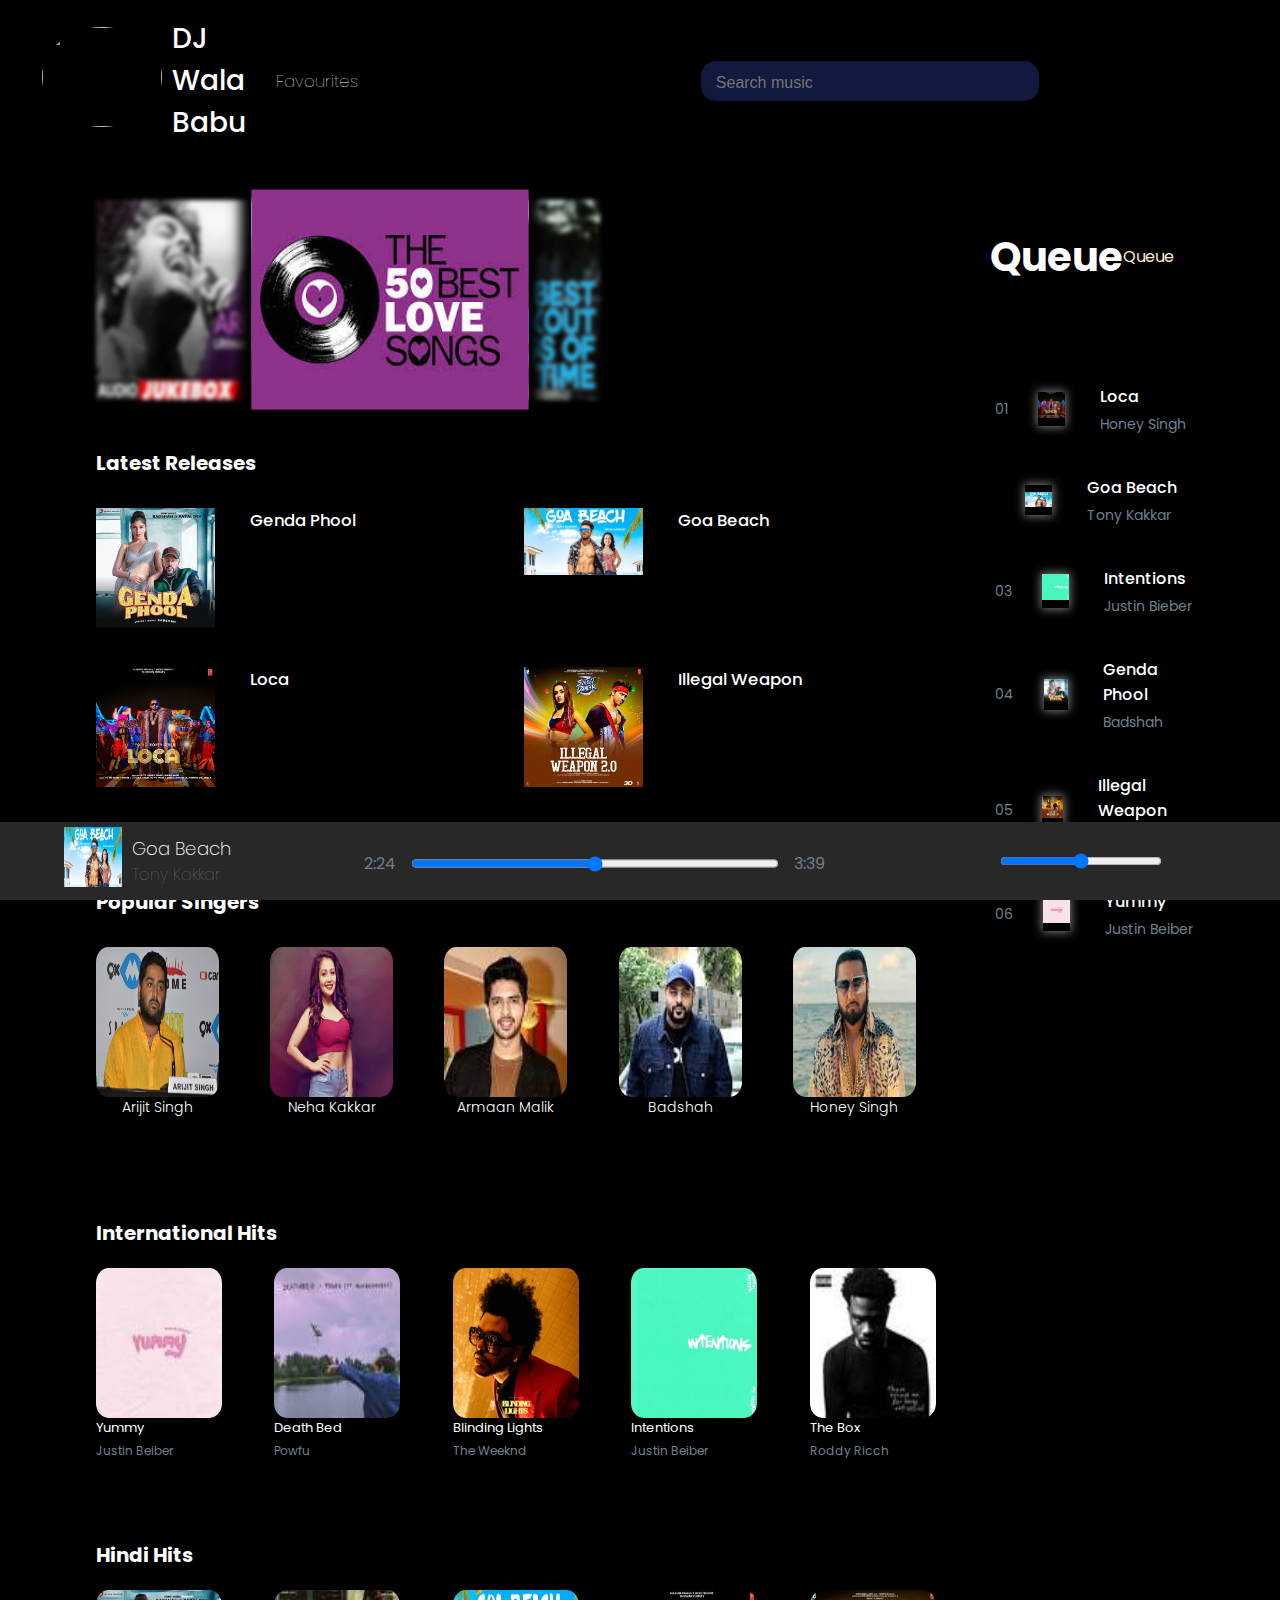
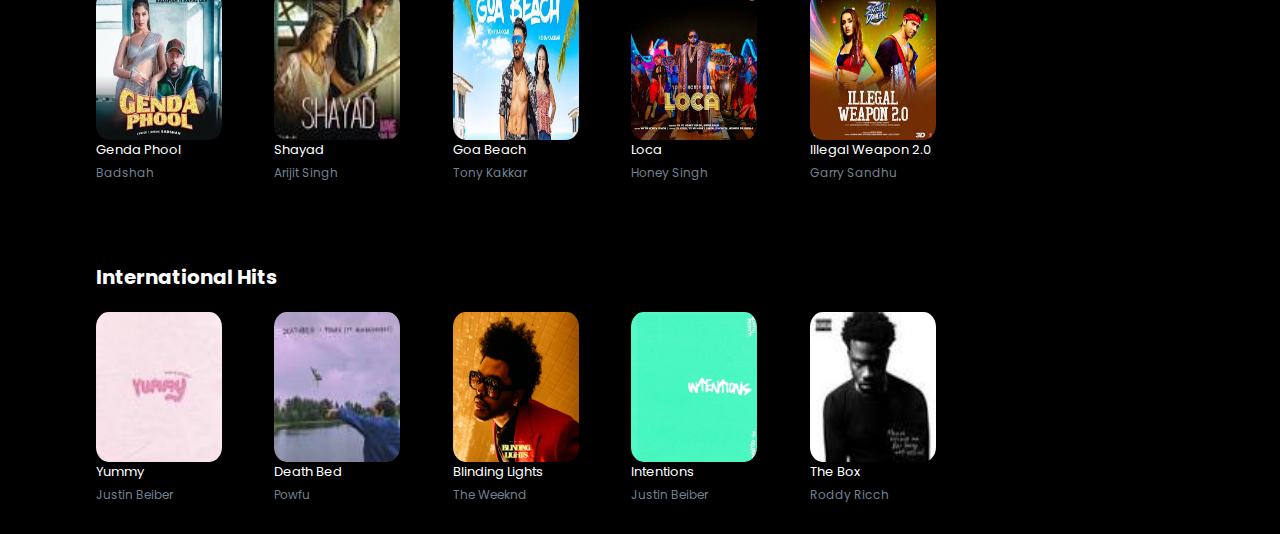
==== index.html @ 00a58b35 "first commit" ====
<!DOCTYPE html>
<html lang="en">

<head>

    <title>DJ Wala Babu</title>
    <link rel="stylesheet" href="style.css">
    <link href="https://fonts.googleapis.com/css2?family=Poppins&display=swap" rel="stylesheet">

</head>

<body>

    <header>

        <nav id="nav">
            <div class="navDiv">
                <div class="logo">
                    <a href="index.html">
                        <div>
                            <img id="logoImage" src="images/music_player_logo.jpg">
                        </div>
                    </a>
                    <h3 id="logoName">DJ Wala Babu</h3>
                    <h5 id="fav">Favourites</h5>
                </div>

                <div id="search">
                    <div id="searchDiv">
                        <input id="searchBar" placeholder="Search music" type="text">
                        <span id="searchButton"><i class="fas fa-search"></i></span>
                    </div>
                    <span class="notify"><i class="fas fa-bell"></i></span>
                    <label class="labelMenu" for="menuCheckBox">
                        <div id="menuButton">
                            <i class="fas fa-bars"></i>
                        </div>
                    </label>
                </div>
            </div>
        </nav>
    </header>

    <main class="main">
        <div class="main-content">
            <div class="image margin-bottom-80px">
                <div class="img1 imgPosition">
                    <img class="imgSize" src="images/arijitsinghsongs.jpg">
                </div>
                <div class="img3 imgPosition">
                    <img class="imgSize" src="images/workoutsongs.jpg">
                </div>
                <div class="img2 imgPosition">
                    <img class="imgSize" src="images/lovesongs.jpg">
                </div>
            </div>
            <section class="latestSongs margin-bottom-80px">
                <div class="sectionHeading">
                    <h4>Latest Releases</h4>
                </div>
                <div class="latestSongsDiv">
                    <div class="latestSongsReleased">
                        <div class="latestSongsImage">
                            <img class="latestImage" src="images/gendaphool.jpg">
                            <i class="fas fa-play"></i>
                        </div>
                        <div class="songDetails">
                            <h5>Genda Phool</h5>
                        </div>
                        <div class="util">
                            <div class="utilPlay">
                                <span><i class="fas fa-ellipsis-h"></i></span>
                                <div class="flap">
                                    <a><i class="fas fa-play"></i> &nbsp; Play Now</a>
                                    <hr>
                                    <a><i class="fas fa-plus"></i> &nbsp; Add to queue</a>
                                    <hr>
                                    <a> <i class="far fa-heart"></i> &nbsp; Add to Favourites</a>
                                    <hr>
                                    <a> <i class="fas fa-info-circle"></i> &nbsp; Get Info</a>
                                </div>
                            </div>
                        </div>
                    </div>
                    <div class="latestSongsReleased">
                        <div class="latestSongsImage">
                            <img class="latestImage" src="images/goabeach.jpg">
                            <i class="fas fa-play"></i>
                        </div>
                        <div class="songDetails">
                            <h5>Goa Beach</h5>
                        </div>
                        <div class="util">
                            <div class="utilPlay">
                                <span><i class="fas fa-ellipsis-h"></i></span>
                                <div class="flap">
                                    <a><i class="fas fa-play"></i> &nbsp; Play Now</a>
                                    <hr>
                                    <a><i class="fas fa-plus"></i> &nbsp; Add to queue</a>
                                    <hr>
                                    <a> <i class="far fa-heart"></i> &nbsp; Add to Favourites</a>
                                    <hr>
                                    <a> <i class="fas fa-info-circle"></i> &nbsp; Get Info</a>
                                </div>
                            </div>
                        </div>
                    </div>
                    <div class="latestSongsReleased">
                        <div class="latestSongsImage">
                            <img class="latestImage" src="images/loca.jpg">
                            <i class="fas fa-play"></i>
                        </div>
                        <div class=" songDetails">
                            <h5>Loca</h5>
                        </div>
                        <div class="util">
                            <div class="utilPlay">
                                <span><i class="fas fa-ellipsis-h"></i></span>
                                <div class="flap">
                                    <a><i class="fas fa-play"></i> &nbsp; Play Now</a>
                                    <hr>
                                    <a><i class="fas fa-plus"></i> &nbsp; Add to queue</a>
                                    <hr>
                                    <a> <i class="far fa-heart"></i> &nbsp; Add to Favourites</a>
                                    <hr>
                                    <a> <i class="fas fa-info-circle"></i> &nbsp; Get Info</a>
                                </div>
                            </div>
                        </div>
                    </div>
                    <div class="latestSongsReleased">
                        <div class="latestSongsImage">
                            <img class="latestImage" src="images/illegalweapon.jpg">
                            <i class="fas fa-play"></i>
                        </div>
                        <div class="songDetails">
                            <h5>Illegal Weapon</h5>
                        </div>
                        <div class="util">
                            <div class="utilPlay">
                                <span><i class="fas fa-ellipsis-h"></i></span>
                                <div class="flap">
                                    <a><i class="fas fa-play"></i> &nbsp; Play Now</a>
                                    <hr>
                                    <a><i class="fas fa-plus"></i> &nbsp; Add to queue</a>
                                    <hr>
                                    <a> <i class="far fa-heart"></i> &nbsp; Add to Favourites</a>
                                    <hr>
                                    <a> <i class="fas fa-info-circle"></i> &nbsp; Get Info</a>
                                </div>
                            </div>
                        </div>
                    </div>
                </div>
            </section>

            <section>
                <div class="sectionHeading">
                    <h4>Popular Singers</h4>
                </div>
                <div class="singerDiv margin-bottom-80px">

                    <div class="singer">
                        <a href="singer.html">
                            <div class="singerImgDiv">
                                <img class="singerimg" src="images/arijitsingh.jpg">
                            </div>
                            <div class="singerName">
                                <h5>Arijit Singh</h5>
                            </div>
                        </a>
                    </div>


                    <div class="singer">
                        <a href="singer.html">
                            <div class="singerImgDiv">
                                <img class="singerimg" src="images/nehakakkar.jpg">
                            </div>
                            <div class="singerName">
                                <h5>Neha Kakkar</h5>
                            </div>
                        </a>
                    </div>

                    <div class="singer">
                        <a href="singer.html">
                            <div class="singerImgDiv">
                                <img class="singerimg" src="images/armaanmalik.jpg">
                            </div>
                            <div class="singerName">
                                <h5>Armaan Malik</h5>
                            </div>
                        </a>
                    </div>

                    <div class="singer">
                        <a href="singer.html">
                            <div class="singerImgDiv">
                                <img class="singerimg" src="images/badshah.jpg">
                            </div>
                            <div class="singerName">
                                <h5>Badshah</h5>
                            </div>
                        </a>
                    </div>

                    <div class="singer">
                        <a href="singer.html">
                            <div class="singerImgDiv">
                                <img class="singerimg" src="images/honeysingh.jpg">
                            </div>
                            <div class="singerName">
                                <h5>Honey Singh</h5>
                            </div>
                        </a>
                    </div>
                </div>
            </section>

            <section class="latestContent margin-bottom-80px">
                <div class="sectionHeading">
                    <h4>International Hits</h4>
                </div>

                <div class="engDiv">
                    <div class="songs">
                        <div class="songsImageClass">
                            <img class="songsImage" src="images/yummy.jpg">
                            <i class="fas fa-play"></i>
                        </div>
                        <div class="songDetail">
                            <h5>Yummy</h5>
                            <p>Justin Beiber</p>
                        </div>
                    </div>

                    <div class="songs">
                        <div class="songsImageClass">
                            <img class="songsImage" src="images/deathbed.jpg">
                            <i class="fas fa-play"></i>
                        </div>
                        <div class="songDetail">
                            <h5>Death Bed</h5>
                            <p>Powfu</p>
                        </div>
                    </div>

                    <div class="songs">
                        <div class="songsImageClass">
                            <img class="songsImage" src="images/blinding.jpg">
                            <i class="fas fa-play"></i>
                        </div>
                        <div class="songDetail">
                            <h5>Blinding Lights</h5>
                            <p>The Weeknd</p>
                        </div>
                    </div>

                    <div class="songs">
                        <div class="songsImageClass">
                            <img class="songsImage" src="images/intentions.jpg">
                            <i class="fas fa-play"></i>
                        </div>
                        <div class="songDetail">
                            <h5>Intentions</h5>
                            <p>Justin Beiber</p>
                        </div>
                    </div>

                    <div class="songs">
                        <div class="songsImageClass">
                            <img class="songsImage" src="images/thebox.jpg">
                            <i class="fas fa-play"></i>
                        </div>
                        <div class="songDetail">
                            <h5>The Box</h5>
                            <p>Roddy Ricch</p>
                        </div>
                    </div>
                </div>

            </section>

            <section class="latestContent margin-bottom-80px">
                <div class="sectionHeading">
                    <h4>Hindi Hits</h4>
                </div>

                <div class="engDiv">

                    <div class="songs">
                        <div class="songsImageClass">
                            <img class="songsImage" src="images/gendaphool.jpg">
                            <i class="fas fa-play"></i>
                        </div>
                        <div class="songDetail">
                            <h5>Genda Phool</h5>
                            <p>Badshah</p>
                        </div>
                    </div>

                    <div class="songs">
                        <div class="songsImageClass">
                            <img class="songsImage" src="images/shayad.jpg">
                            <i class="fas fa-play"></i>
                        </div>
                        <div class="songDetail">
                            <h5>Shayad</h5>
                            <p>Arijit Singh</p>
                        </div>
                    </div>

                    <div class="songs">
                        <div class="songsImageClass">
                            <img class="songsImage" src="images/goabeach.jpg">
                            <i class="fas fa-play"></i>
                        </div>
                        <div class="songDetail">
                            <h5>Goa Beach</h5>
                            <p>Tony Kakkar</p>
                        </div>
                    </div>

                    <div class="songs">
                        <div class="songsImageClass">
                            <img class="songsImage" src="images/loca.jpg">
                            <i class="fas fa-play"></i>
                        </div>
                        <div class="songDetail">
                            <h5>Loca</h5>
                            <p>Honey Singh</p>
                        </div>
                    </div>

                    <div class="songs">
                        <div class="songsImageClass">
                            <img class="songsImage" src="images/illegalweapon.jpg">
                            <i class="fas fa-play"></i>
                        </div>
                        <div class="songDetail">
                            <h5>Illegal  Weapon 2.0</h5>
                            <p>Garry Sandhu</p>
                        </div>
                    </div>
                </div>

            </section>

            <section class="latestContent">
                <div class="sectionHeading">
                    <h4>International Hits</h4>
                </div>

                <div class="engDiv">
                    <div class="songs">
                        <div class="songsImageClass">
                            <img class="songsImage" src="images/yummy.jpg">
                            <i class="fas fa-play"></i>
                        </div>
                        <div class="songDetail">
                            <h5>Yummy</h5>
                            <p>Justin Beiber</p>
                        </div>
                    </div>

                    <div class="songs">
                        <div class="songsImageClass">
                            <img class="songsImage" src="images/deathbed.jpg">
                            <i class="fas fa-play"></i>
                        </div>
                        <div class="songDetail">
                            <h5>Death Bed</h5>
                            <p>Powfu</p>
                        </div>
                    </div>

                    <div class="songs">
                        <div class="songsImageClass">
                            <img class="songsImage" src="images/blinding.jpg">
                            <i class="fas fa-play"></i>
                        </div>
                        <div class="songDetail">
                            <h5>Blinding Lights</h5>
                            <p>The Weeknd</p>
                        </div>
                    </div>

                    <div class="songs">
                        <div class="songsImageClass">
                            <img class="songsImage" src="images/intentions.jpg">
                            <i class="fas fa-play"></i>
                        </div>
                        <div class="songDetail">
                            <h5>Intentions</h5>
                            <p>Justin Beiber</p>
                        </div>
                    </div>

                    <div class="songs">
                        <div class="songsImageClass">
                            <img class="songsImage" src="images/thebox.jpg">
                            <i class="fas fa-play"></i>
                        </div>
                        <div class="songDetail">
                            <h5>The Box</h5>
                            <p>Roddy Ricch</p>
                        </div>
                    </div>
                </div>

            </section>

        </div>

        <aside class="queue">
            <div class="queueHead">
                <h1>Queue</h1>
                <div class="qClass">
                    <p>Queue <i class="fas fa-chevron-down"></i></p>
                    <div class="qBody">
                        <div>
                            <i class="fas fa-play"></i>
                            <span>Playlist</span>
                        </div>
                        <hr>
                        <div>
                            <i class="fas fa-heart"></i>
                            <span>Favourite Songs</span>
                        </div>
                    </div>
                </div>
            </div>

            <div class="songList">

                <div class="qSong">
                    <p class="num">01</p>
                    <div class="qImgBox">
                        <img class="qImage" src="images/loca.jpg">
                    </div>
                    <div class="qSongDetail">
                        <h4>Loca</h4>
                        <p>Honey Singh</p>
                    </div>
                    <div class="fav-icon">
                        <i class="far fa-heart"></i>
                    </div>
                </div>

                <div class="qSong">
                    <p class="num"><i class="fas fa-play-circle"></i></p>
                    <div class="qImgBox">
                        <img class="qImage" src="images/goabeach.jpg">
                    </div>
                    <div class="qSongDetail">
                        <h4>Goa Beach</h4>
                        <p>Tony Kakkar</p>
                    </div>
                    <div class="fav-icon">
                        <i class="far fa-heart"></i>
                    </div>
                </div>

                <div class="qSong">
                    <p class="num">03</p>
                    <div class="qImgBox">
                        <img class="qImage" src="images/intentions.jpg">
                    </div>
                    <div class="qSongDetail">
                        <h4>Intentions</h4>
                        <p>Justin Bieber</p>
                    </div>
                    <div class="fav-icon">
                        <i class="far fa-heart"></i>
                    </div>
                </div>

                <div class="qSong">
                    <p class="num">04</p>
                    <div class="qImgBox">
                        <img class="qImage" src="images/gendaphool.jpg">
                    </div>
                    <div class="qSongDetail">
                        <h4>Genda Phool</h4>
                        <p>Badshah</p>
                    </div>
                    <div class="fav-icon">
                        <i class="far fa-heart"></i>
                    </div>
                </div>

                <div class="qSong">
                    <p class="num">05</p>
                    <div class="qImgBox">
                        <img class="qImage" src="images/illegalweapon.jpg">
                    </div>
                    <div class="qSongDetail">
                        <h4>Illegal Weapon</h4>
                        <p>Garry Sandhu</p>
                    </div>
                    <div class="fav-icon">
                        <i class="far fa-heart"></i>
                    </div>
                </div>

                <div class="qSong">
                    <p class="num">06</p>
                    <div class="qImgBox">
                        <img class="qImage" src="images/yummy.jpg">
                    </div>
                    <div class="qSongDetail">
                        <h4>Yummy</h4>
                        <p>Justin Beiber</p>
                    </div>
                    <div class="fav-icon">
                        <i class="far fa-heart"></i>
                    </div>
                </div>

        </aside>

    </main>

    <footer class="playBar">
        <div class="footer">
            <div class="playing">
                <div class="playingImg">
                    <img class="playingImage" src="images/goabeach.jpg">
                </div>
                <div class="playingDetails">
                    <h4>Goa Beach</h4>
                    <p>Tony Kakkar</p>
                </div>
                <div class="fav-icon-bar">
                    <i class="far fa-heart"></i>
                    <i class="fas fa-ban"></i>
                </div>
            </div>

            <div class="controls">
                <div class="fButton">
                    <div class="iconSize" id="  shuffle">
                        <i class="fas fa-random"></i>
                    </div>
                    <div class="iconSize" id="previous">
                        <i class="fas fa-backward"></i>
                    </div>
                    <input type="checkbox" id="play-pause">
                    <label for="play-pause">
                        <div id="play">
                            <i class="fas fa-play"></i>
                        </div>
                        <div id="pause">
                            <i class="fas fa-pause"></i>
                        </div>
                    </label>
                    <div class="iconSize" id="next">
                        <i class="fas fa-forward"></i>
                    </div>
                    <div class="iconSize" id="repeat">
                        <i class="fas fa-redo"></i>
                    </div>
                </div>
                <div class="progress">
                    <p>2:24</p>
                    <input type="range">
                    <p>3:39</p>
                </div>
            </div>

            <div class="sound">
                <div id="queue">
                    <i class="fas fa-bars"></i>
                </div>
                <div id="vDown">
                    <i class="fas fa-volume-down"></i>
                </div>
                <input class="vControl" type="range">
                <div id="vUp">
                    <i class="fas fa-volume-up"></i>
                </div>

            </div>

            <div class="qOpen">
                <label for="qCheckBox">
                    <span>Queue</span>
                    <i class="fas fa-arrows-alt-v"></i>
                </label>
            </div>
        </div>
        <input id="qCheckBox" type="checkbox">
        <div class="qBottom">

            <div class="songList">

                <div class="nowPlaying qSong">
                    <div class="qImgBox">
                        <img class="qImage" src="images/goabeach.jpg">
                    </div>
                    <div class="qSongDetail">
                        <h4>Goa Beach</h4>
                        <p>Tony Kakkar</p>
                    </div>
                    <div class="fav-icon">
                        <i class=" playing-icon fas fa-play-circle"></i>
                        <i class="far fa-heart"></i>
                    </div>
                </div>

                <div class="qSong">
                    <div class="qImgBox">
                        <img class="qImage" src="images/blinding.jpg">
                    </div>
                    <div class="qSongDetail">
                        <h4>Blinding Lights</h4>
                        <p>Weekend</p>
                    </div>
                    <div class="favIcon">
                        <i class="far fa-heart"></i>
                    </div>
                </div>

                <div class="qSong">
                    <div class="qImgBox">
                        <img class="qImage" src="images/loca.jpg">
                    </div>
                    <div class="qSongDetail">
                        <h4>Loca</h4>
                        <p>Honey Singh</p>
                    </div>
                    <div class="favIcon">
                        <i class="far fa-heart"></i>
                    </div>
                </div>
                <div class="qSong">
                    <div class="qImgBox">
                        <img class="qImage" src="images/intentions.jpg">
                    </div>
                    <div class="qSongDetail">
                        <h4>Intentions</h4>
                        <p>Justin Beiber</p>
                    </div>
                    <div class="favIcon">
                        <i class="far fa-heart"></i>
                    </div>
                </div>
            </div>
        </div>
    </footer>
    <script src="https://kit.fontawesome.com/c2e4f2d141.js" crossorigin="anonymous"></script>
</body>

</html>
---- style.css ----
html{
    font-size: 20px;
}

body
{
    margin: 0px;
    margin-bottom: 30px;
    padding: 0px;
    background-color: black;
    color: white;
    font-family: 'Poppins', sans-serif;
    display: flex;
    flex-direction: column;
    align-items: center;
}

.margin-bottom-80px{
    margin-bottom: 80px;
}

section{
    width: 95%;
}

.sectionHeading h4{
    margin: 0px;
}

.sectionHeading{
    margin: 10px;
    margin-left: 0px;
}

#nav
{
    align-items: center;
    padding: 10px;
    padding-right: 0px;
    display: flex;
    width: 100%;
    z-index: 20;
    background-color: black;
    position: fixed;
    top: -20px;
    right: 0px;
    left: 0px;
    flex-direction: column;
    justify-content: flex-start;
    
}

#menuButton{
    display: none;
    margin-left: auto;
    margin-right: 5px;
    font-size: 1.2em;
}

.navDiv{
    width: 95%;
    display: flex;
    flex-direction: row;
    justify-content: flex-start;
}

.menuDrop{
    width: 95%;
    display: flex;
    flex-direction: column;
    align-items: flex-end;
    transition: all 0.5s ease-in-out;
    margin-right: 5px;
    overflow: hidden;
    max-height: 0px;
}

.labelMenu{
    margin-right: 10px;
}

#menuCheckBox{
    display: none;
}

.logo{
    width: 20%;
    display: flex;
    flex-direction: row;
    justify-content: flex-start;
    align-items: center;
    
}

#logoImage{
    border-radius: 50%;
    width: 120px;
    height: 100px;
}

#logoName{
    margin-left: 10px ;
    font-weight: 500;
    font-size: 1.4em;
}

#fav{
    margin-left: 30px;
    font-weight: 100;
}

#search{
    width: 45%;
    display: flex;
    align-items: center;
    margin-left: auto;
    margin-right: 10px;
    justify-content: space-between;
}

#searchDiv{
    position: relative;
    background-color: rgb(17, 25, 63);
    padding: 5px;
    width: 60%;
    height: 30px;
    border-radius: 15px;
}

#searchBar{
    margin-left: 8px;
    outline: none;
    background-color: rgb(17, 25, 63);
    width: 90%;
    border: 0px;
    color: white;
    font-size: 0.8em;
    height: 100%;
}

#search-btn{
    position: absolute;
    top: 8px;
    right: 5px;
    margin-left: auto;
    font-size: 1.1em;
}

.notify{ 
    font-size: 1.3em;
    color: white;
}

#profile{
    border-radius: 50%;
    width: 60px;
    height: 60px;
}

.main{
    display: flex;
    flex-direction: row;
    margin-top: 200px;
    width: 85%;
}

.content{
    display: flex;
    flex-direction: column;
    width: 70%;
    display: flex;
    flex-direction: column;
}

.image{
    margin-bottom: 40px;
    display: flex;
    width: 95%;
    position: relative;
}

.imgPosition{
    width: 30%;
    height: 30;
}

.imgSize{
    width: 100%;
    height: 200px;
}

.img1{
    filter: blur(2px);
    -webkit-filter: blur(2px);
    transition: all 0.4s ease-in-out;
}

.img1:hover{
    box-shadow: 0px 0px 10px 10px black;
    filter: blur(0px);
    -webkit-filter: blur(0px);
    z-index: 2;
    transform: scale(1.2);
}

.img2{
    box-shadow: 0px 0px 10px 10px black;
    transform: scale(1.1);
    z-index: 1;
    position: absolute;
    left: 20%;
    transition: all 0.4s ease-in-out;
    box-shadow: 1px;
}

.img2:hover{
    transform: scale(1.2);   
}

.img3{
    filter: blur(2px);
    -webkit-filter: blur(2px);
    transition: all 0.4s ease-in-out;
}

.img3:hover{
    box-shadow: 0px 0px 10px 10px black;
    filter: blur(0px);
    -webkit-filter: blur(0px);
    z-index: 2;
    transform: scale(1.2);
}

.img3:hover ~ .img2{
    box-shadow: 0px 0px 0px 0px black;
    filter: blur(2px);
    -webkit-filter: blur(2px);
    transform: scale(1);
}

.img1:hover ~ .img2{
    box-shadow: 0px 0px 0px 0px black;
    filter: blur(2px);
    -webkit-filter: blur(2px);
    transform: scale(1);
}

.latestSongs{
    width: 100%;
}

.latestSongsDiv{
    display: flex;
    flex-wrap: wrap;
}

.latestSongsReleased{
    margin-right: 10px;
    background-color: black;
    display: flex;
    flex-direction: row;
    justify-content: space-between;
    align-items: flex-start;
    padding: 20px;
    padding-left: 0px;
    width: 45%;
}

.latestImage{
    width: 100%;
    height: 100%;
}

.latestSongsImage{
    width: 30%;
    height: auto;
    display: flex;
    position: relative;
    align-items: center;
    justify-content: center;
}

.latestSongsImage i{
    position: absolute;
    display: none;
}

.latestSongsImage:hover img{
    opacity: 0.5;
}

.latestSongsImage:hover i{
    display: inline-block;
}

.util{
    position: relative;
    margin-left: auto;
    align-self: flex-start;
}

.songDetails{
    margin-left: 20px;
}

.songDetails h5{
    margin: 15px;
    margin-top: 0px;
    font-weight: 500;
    font-style: 0.8em;
}
.songDetails p{
    font-weight: 100;
    font-size: 0.6em;
    margin: 15px;
    color: slategray;
}

.util span{
    margin-left: 4px;
    font-size: 0.9em;
}


.utilPlay:hover .flap{
    min-width: 180px;
    max-width: 300px;
    z-index: 2;
    box-shadow: 0px 0px 10px 10px black;
}



.flap{
    opacity: 0.8;
    max-width: 0px;
    overflow: hidden;
    position: absolute;
    top: 30%;
    right: 0px;
    background-color: white;
    color: black;
}

.flap a{
    font-size: 0.8em;
    display: block;
    margin: 2px;
    padding: 2px;
}

.util p{
    font-size: 0.6em;
    color: slategray;
}

.singerDiv{
    box-sizing: border-box;
    background-color: black;
    padding: 20px;
    padding-left: 0px;
    display: flex;
    flex-direction: row;
    justify-content: space-between;
    width: 100%;
}

.singer{
    width: 15%;
    display: flex;
    flex-direction: column;
}

.singerDiv a{
    color: inherit; 
    text-decoration: none;
    text-align: center;
}

.singer:hover{

    transform: scale(1.2);
    transition: all 0.5s ease-in-out;
}

.singerImgDiv{
    width: 100%;
    height: 150px;
}

.singerimg{
    width: 100%;
    height: 150px;
    border-radius: 10%;
}

.singerimg:hover{
    box-shadow: 0px 0px 10px 10px black;
}

.singerName{
    text-align: center;
    margin: auto;
}

.singerName h5{
    font-size: 0.7em;
    font-weight: 300;
    margin: 0px;
}

.genre{
    margin-top: 30px;
    align-items: center;
    display: flex;
    justify-content: space-between;
    background-color: rgb(17, 25, 63);
}

.gLogo{
    padding: 15px;
    width: 13%;
    height: auto;
}

.gImg{
    width: 100%;
    height: auto;
}

.gContainer{
    width: 9%;
}

.gContainer:hover img{
    box-shadow: 0px 0px 10px 5px black;
}

.gLogoImage{
    width: 100%;
    border-radius: 50%;
}

.gLogoImage-name
{
    margin: 0px;
    text-align: center;
    font-size: 0.7em;
}

.moreGenree{
    margin-bottom: 20px;
    margin-top: 20px;
    align-items: center;
    display: flex;
    justify-content: space-between;
}

.moreGTypes{
    display: flex;
    justify-content: center;
    position: relative;
    width: 30%;
    perspective: 1000px;
    overflow: hidden;
}

.moreGImage{
    filter: blur(1px);
    -webkit-filter: blur(1px);
    width: 100%;
    transition: transform 0.4s ease-in-out;
}

.moreGTypes:hover .moreGImage{
    transform: translateZ(100px);
}

.moreGTypes p{
    margin: 0px;
    text-shadow: 0px 5px 5px black;
    align-self: center;
    font-weight: 500;
    position: absolute;
}

.engDiv{
    margin-top: 20px;
    display: flex;
    width: 100%;
    justify-content: space-between;
    align-items: center;
    height: auto;
}

.songs{
    width: 15%;
}

.songsImageClass{
    width: 100%;
    height: auto;
    display: flex;
    position: relative;
    justify-content: center;
    align-items: center;
}

.songsImageClass i{
    display: none;
    position: absolute;
}

.songsImageClass:hover{
    opacity: 0.5;
}

.songsImageClass:hover i{
    display: inline-block;
}

.songsImage{
    width: 100%;
    height: 150px;
    border-radius: 10%;
}

.songDetail h5{
    margin: 0px;
    font-size: 0.65em;
    font-weight: 400;
    margin-bottom: 4px;
}

.songDetail p{
    margin: 0px;
    font-size: 0.6em;
    color: slategray;
}

.queue{
    width: 30%;
    display: flex;
    flex-direction: column;
}


.queueHead{
    display: flex;
    flex-direction: row;
    justify-content: space-between;
    align-items: center;
    padding-left: 10px;
}

.qClass{
    position: relative;
    color: antiquewhite;
    font-size: medium;
    margin-right: 10px;
}

.qBody{
    opacity: 0.7;
    max-width: 0px;
    overflow: hidden;
    position: absolute;
    right: 10%;
    color: black;
    background-color:white;
}

.qBody div{
    padding: 10px;
}

.qClass:hover .qBody{
    min-width: 200px;
    max-width: 300px;
}

.songList{
    margin-top: 50px;
    display: flex;
    width: 100%;
    flex-direction: column;
}

.qSong{
    padding: 10px;
    margin: 5px;
    display: flex;
    flex-direction: row;
    width: 100%;
    align-items: center;
}


.qImgBox{
    margin-left: 30px;
    width: 13%;
    box-shadow: 0px 0px 10px 1px grey;
}

.qImage{
    width: 100%;
}

.qSongDetail{
    margin-left: 30px;
    align-self: flex-start;
}

.qSongDetail p{
    margin: 5px;
    color: slategray;
    font-size: 0.7em;
}

.qSongDetail h4{
    font-weight: 500;
    font-size: 0.8em;
    margin: 5px;
}

.num{
    font-size: 0.7em;
    color: slategray;
}

.fav-icon{
    margin-left: auto;
    color: slategray;
    font-size: 0.9em;
}

.playingNum{
    font-size: 0.8em;
    color: blue;
}

/* Footer play bar */

.playBar{
    z-index: 5;
    width: 100%;
    bottom: 0px;
    left: 0px;
    right: 0px;
    position: fixed;
    padding: 5px;
    padding-left: 0px;
    padding-right: 0px;
    background-color: rgb(40, 40, 40);
}

.footer{
    margin: auto;
    display: flex;
    width: 90%;
    justify-content: space-between;
    align-items: center;
}

.playing{
    width: 20%;
    display: flex;
    align-items: center;
    justify-content: flex-start;
}

.playingImg{
    width: 25%;
    margin-right: 10px;
}

.playingImage{
    min-width: 45px;
    width: 100%;
    height: 60px;
}

.playingDetails{
    margin-right: 20px;
}

.playingDetails h4{
    margin: 0px;
    font-weight: 200;
    font-size: 0.9em;
}

.playingDetails p{
    margin: 0px;
    font-weight: 100;
    font-size: 0.8em;
    color: slategray;
}

.fav-icon-bar{
    display: flex;
    justify-items: space-between;
}

.fav-icon-bar i{
    margin: 2px;
    font-size: 0.8em;
    color: slategray;
}

.controls{
    width: 40%;
    display: flex;
    flex-direction: column;
}

.fButton{
    width: 100%;
    padding-top: 5px;
    align-items: center;
    display: flex;
    flex-direction: row;
    justify-content: space-between;
}

.iconSize{
    font-size: 0.8em;
}

#play{
    font-size: 1.1em;
}

#pause{
    font-size: 1.1em;
    display: none;
}

#play-pause{
    display: none;
}

#play-pause:checked + label #play{
    display: none;
}
#play-pause:checked + label #pause{
    display: block;
}

.progress{
    width: 100%;
    display: flex;
    justify-content: space-between;
}

.progress input[type="range"]{
    width: 80%;
}

.vControl{
    width: 50%;
}

.progress p{
    color: slategray;
    font-size: 0.8em;
}

.sound{
    width: 28%;
    display: flex;
    align-items: center;
    justify-content: space-between;
}

.qBottom{
    transition: all 0.5s ease-in-out;
    max-height: 0px;
    overflow: hidden;
    justify-content: flex-start;
    width: 100%;
    box-sizing: border-box;
}

.qBottom .songList{
    width: 100%;
    align-items: center;
    margin-top: 0px;
}

.qBottom .qSong{
    box-sizing: border-box;
    padding: 5px;
    width: 90%;
}

.qBottom .qImgBox{
    width: 5%;
    margin-left: 0px;
}

.playing-icon{
    color: blue;
}

.nowPlaying{
    border: 1px solid white;
    box-shadow: 0px 0px 5px 1px white;
}

#qCheckBox{
    display: none;
}


.qOpen{
    font-size: 0.9em;
    margin-left: 5px;
    color:wheat;
    display: none;
}
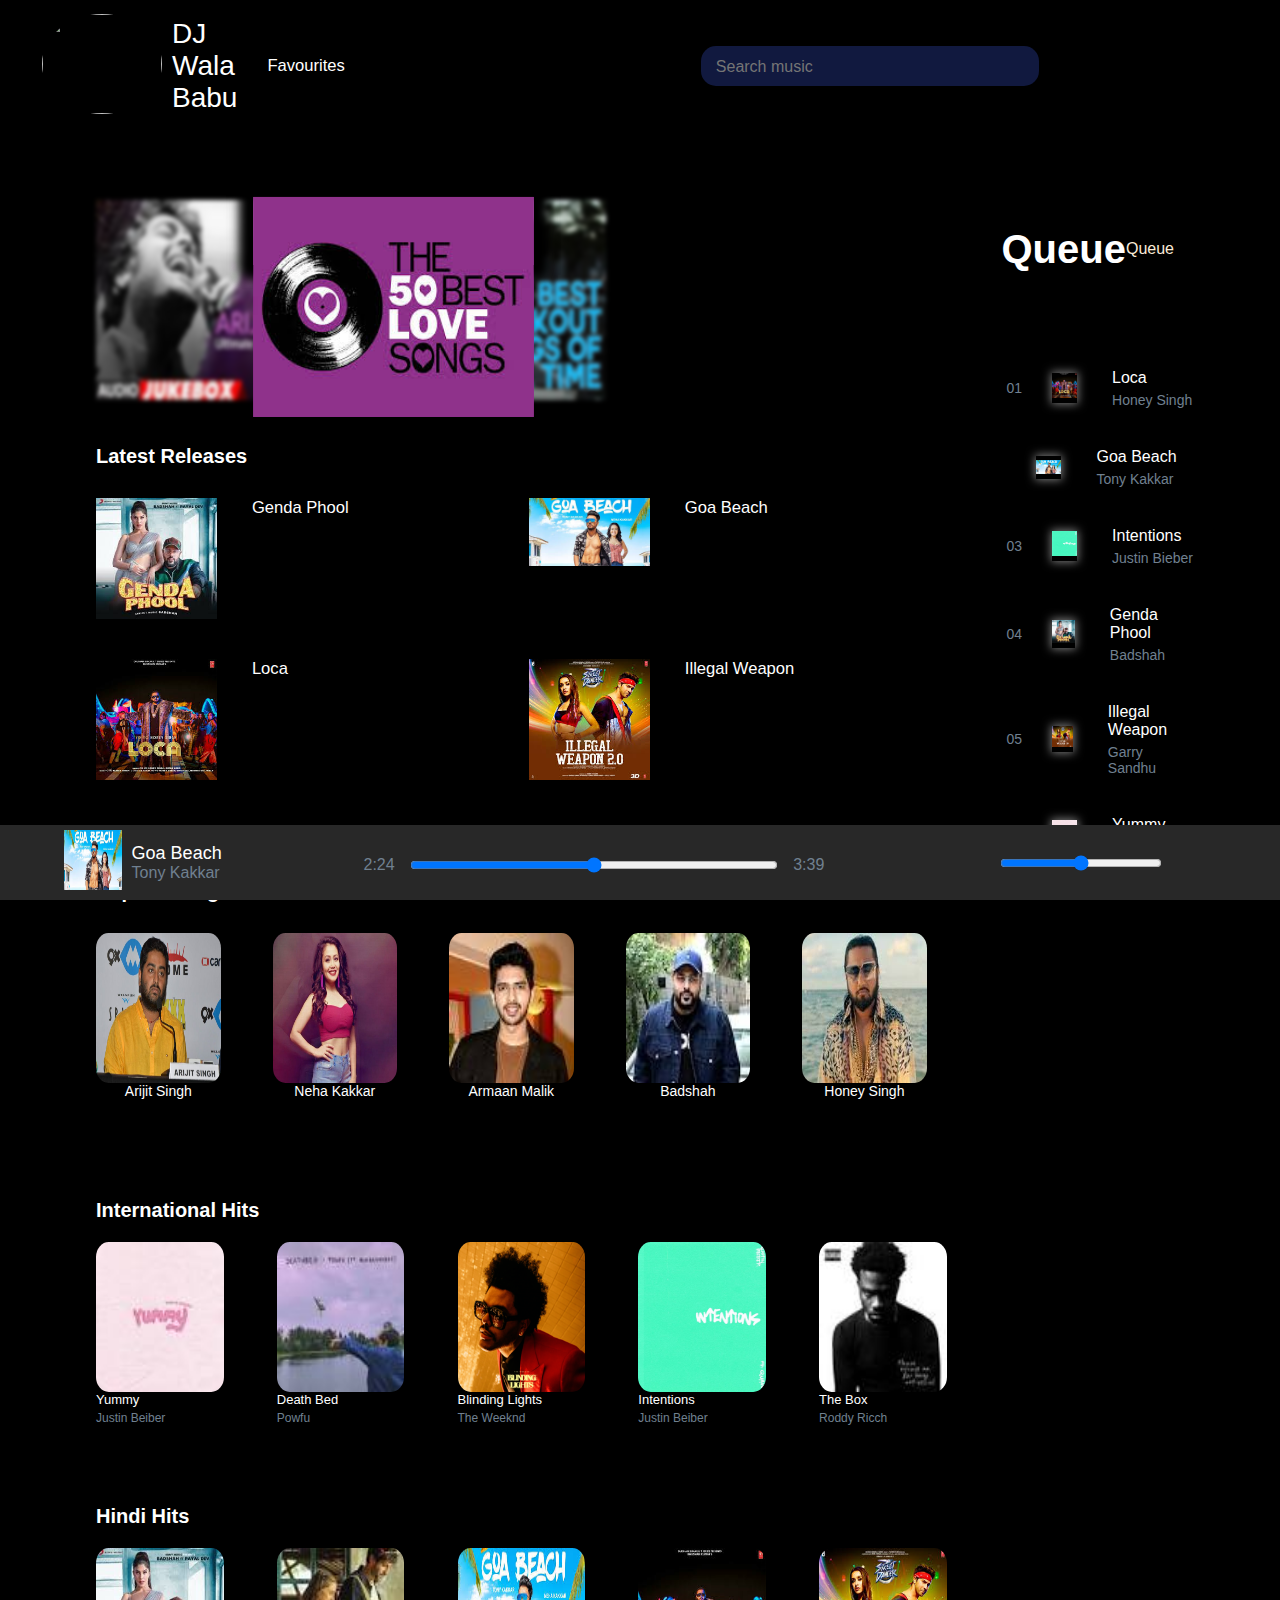
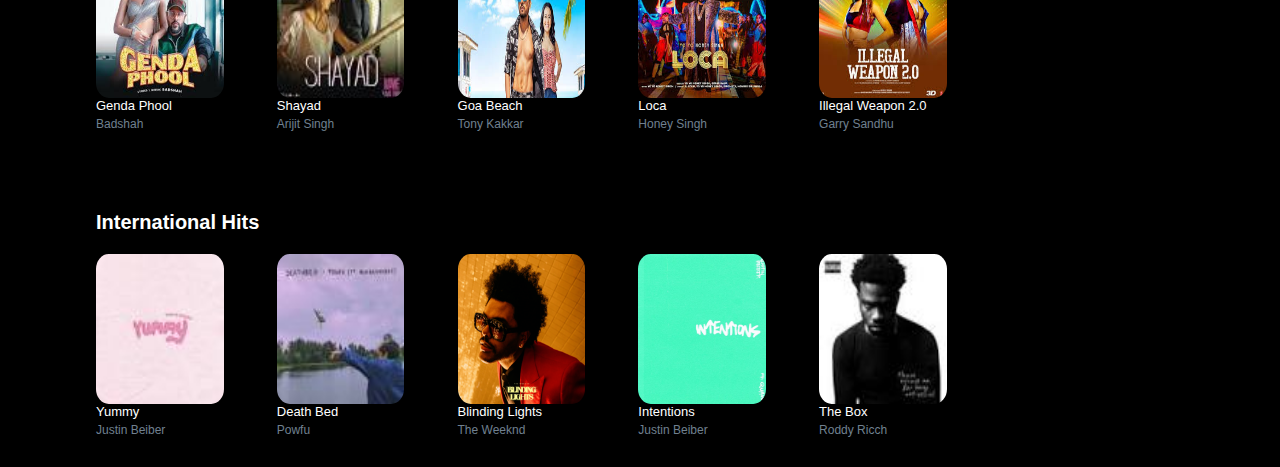
==== commit e74bdb0a: "second commit" ====
--- a/index.html
+++ b/index.html
@@ -1,12 +1,11 @@
 <!DOCTYPE html>
-<html lang="en">
 
 <head>
 
     <title>DJ Wala Babu</title>
     <link rel="stylesheet" href="style.css">
-    <link href="https://fonts.googleapis.com/css2?family=Poppins&display=swap" rel="stylesheet">
-
+<!--     <link href="https://fonts.googleapis.com/css2?family=Poppins&display=swap" rel="stylesheet">
+ -->
 </head>
 
 <body>
@@ -47,6 +46,9 @@
                 <div class="img1 imgPosition">
                     <img class="imgSize" src="images/arijitsinghsongs.jpg">
                 </div>
+                <div class="img2 imgPosition">
+                    <img class="imgSize" src="images/lovesongs.jpg">
+                </div>
                 <div class="img3 imgPosition">
                     <img class="imgSize" src="images/workoutsongs.jpg">
                 </div>
@@ -54,7 +56,7 @@
                     <img class="imgSize" src="images/lovesongs.jpg">
                 </div>
             </div>
-            <section class="latestSongs margin-bottom-80px">
+            <section class="latestReleases margin-bottom-80px">
                 <div class="sectionHeading">
                     <h4>Latest Releases</h4>
                 </div>
--- a/style.css
+++ b/style.css
@@ -181,7 +181,7 @@
 
 .imgPosition{
     width: 30%;
-    height: 30;
+    height: 30%;
 }
 
 .imgSize{
@@ -245,7 +245,7 @@
     transform: scale(1);
 }
 
-.latestSongs{
+.latestReleases{
     width: 100%;
 }
 
@@ -332,13 +332,13 @@
 
 
 .flap{
-    opacity: 0.8;
+    opacity: 0.6;
     max-width: 0px;
     overflow: hidden;
     position: absolute;
     top: 30%;
     right: 0px;
-    background-color: white;
+    background-color: lightgrey;
     color: black;
 }
 
